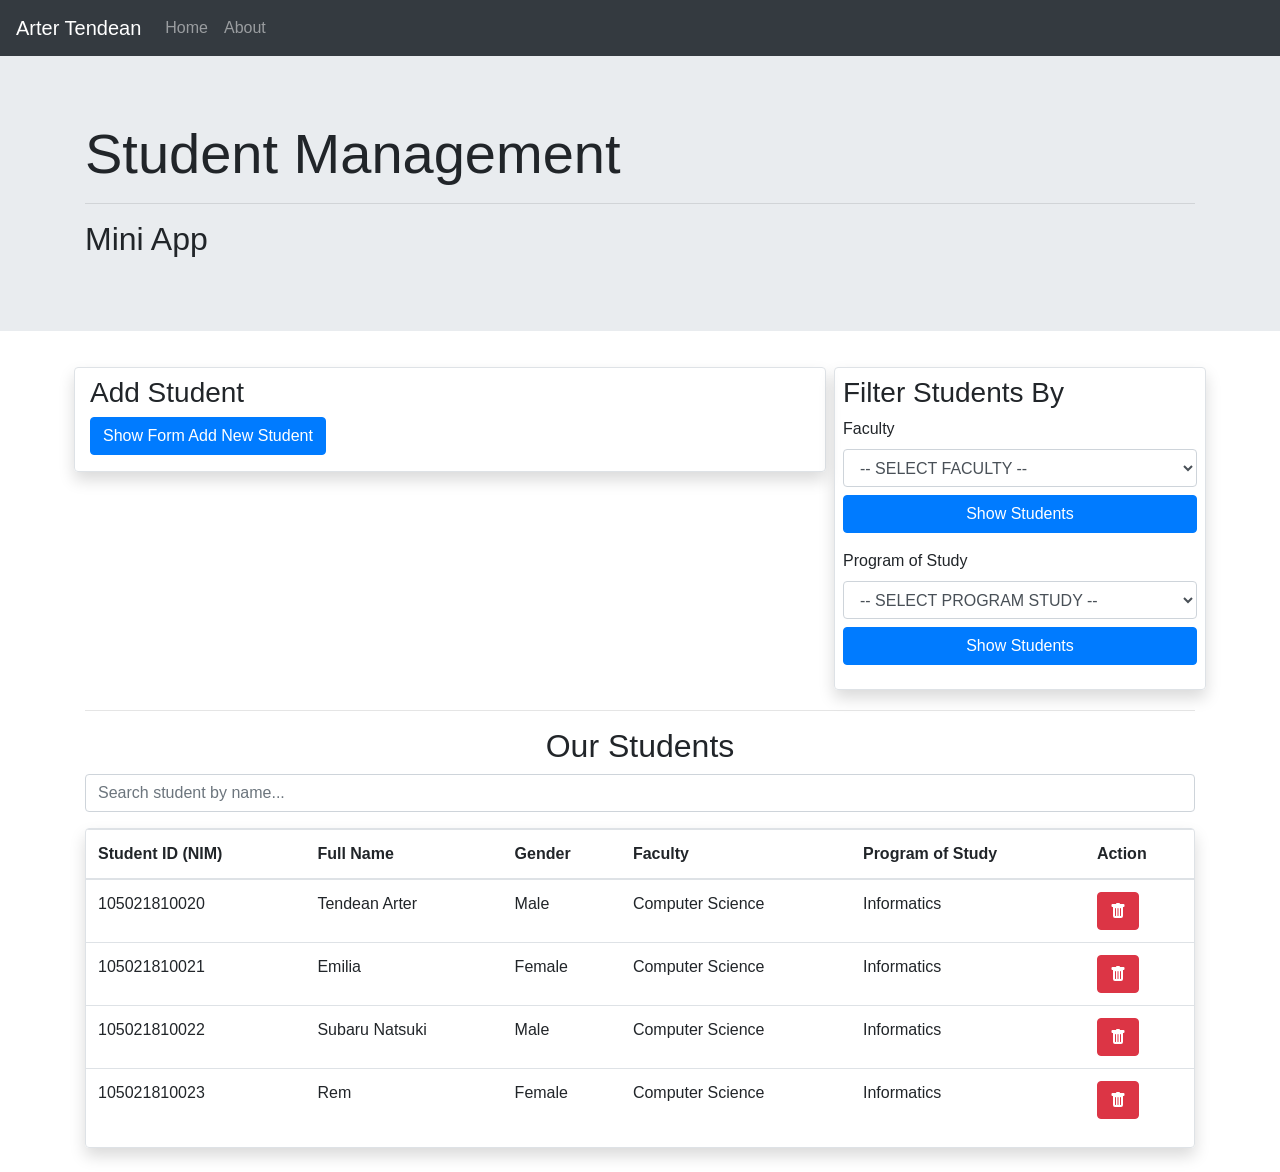
==== index.html @ b2d24ba5 "Added Filter Students" ====
<!doctype html>
<html lang="en">
    <head>
        <!-- Required meta tags -->
        <meta charset="utf-8">
        <meta name="viewport" content="width=device-width, initial-scale=1, shrink-to-fit=no">
        <!-- Bootstrap CSS -->
        <link rel="stylesheet" href="https://stackpath.bootstrapcdn.com/bootstrap/4.5.2/css/bootstrap.min.css" integrity="sha384-JcKb8q3iqJ61gNV9KGb8thSsNjpSL0n8PARn9HuZOnIxN0hoP+VmmDGMN5t9UJ0Z" crossorigin="anonymous">
        <title>Hello, world!</title>
    </head>
    <body>
        


        <!-- navbar -->
        <nav class="navbar navbar-expand-lg navbar-dark bg-dark">
            <a class="navbar-brand" href="#">Arter Tendean</a>
            <button class="navbar-toggler" type="button" data-toggle="collapse" data-target="#navbarNav" aria-controls="navbarNav" aria-expanded="false" aria-label="Toggle navigation">
            <span class="navbar-toggler-icon"></span>
            </button>
            <div class="collapse navbar-collapse" id="navbarNav">
                <ul class="navbar-nav">
                    <li class="nav-item">
                        <a class="nav-link" href="#">Home</a>
                    </li>
                    <li class="nav-item">
                        <a class="nav-link" href="#">About</a>
                    </li>

                </ul>
            </div>
        </nav>
        <!-- end navbar -->


        <!-- jumbotron -->
        <div class="jumbotron jumbotron-fluid">
            <div class="container">
                <h1 class="display-4">Student Management</h1>
                <hr>
                <h2>Mini App</h2>
            </div>
        </div>
        <!-- end jumbotron -->



        <div class="container-sm mb-4">
            <div class="row">
                <div class="col-sm-8 p-1">
                    <div class="container-fluid rounded shadow border pb-3 pt-2">
                        <h3>Add Student</h3>

                        <button type="button" class="btn btn-primary" id="show-hide-button">Show Form Add New Student</button>
                        <form class="mt-3" style="display: none">
                            <div class="form-group">
                                <label for="NIM">Student ID (NIM)</label>
                                <input type="text" class="form-control" id="NIM" required>
                            </div>
                            <div class="form-group">
                                <label for="full-name">Full Name</label>
                                <input type="text" class="form-control" id="full-name" required>
                            </div>
                            <div class="form-group">
                                <p class="mb-1">Gender</p>
                                <div class="form-check">
                                    <input class="form-check-input" type="radio" name="gender" value="Male" checked>
                                    <label class="form-check-label" for="male">
                                        Male
                                    </label>
                                </div>
                                <div class="form-check">
                                    <input class="form-check-input" type="radio" name="gender" value="Female">
                                    <label class="form-check-label" for="female">
                                        Female
                                    </label>
                                </div>
                            </div>
                            <div class="form-group">
                                <label for="faculty-form">Faculty</label>
                                <select class="form-control" id="faculty-form">
                                    <option>-- SELECT FACULTY --</option>
                                </select>
                            </div>
                            <div class="form-group">
                                <label for="program-study-form">Program of Study</label>
                                <select class="form-control" id="program-study-form">
                                    <option>-- SELECT PROGRAM OF STUDY --</option>
                                </select>
                            </div>
                            <button type="button" class="btn btn-success btn-block" id="submit-button">Add Student</button>
                        </form>
                    </div>

                    
                </div>

                <div class="col-sm-4 p-1">
                    <div class="container-fluid rounded shadow border p-2">
                        <h3>Filter Students By</h3>

                        <form>
                            <div class="form-group">
                                <label for="filter-by-faculty">Faculty</label>
                                <select class="form-control" id="filter-by-faculty">
                                    <option>-- SELECT FACULTY --</option>
                                </select>
                                <button type="button" class="btn btn-primary btn-block mt-2" id="filter-faculty-button">Show Students</button>
                            </div>
                        </form>

                        <form>
                            <div class="form-group">
                                <label for="filter-by-faculty">Program of Study</label>
                                <select class="form-control" id="filter-by-program-study">
                                    <option>-- SELECT PROGRAM STUDY --</option>
                                </select>
                                <button type="button" class="btn btn-primary btn-block mt-2" id="filter-program-study-button">Show Students</button>
                            </div>
                        </form>
                    </div>
                    
                </div>
            </div>

            <hr>
            
            <h2 class="text-center">Our Students</h2>

            <form id="search-student-form">
                <div class="form-group">
                    <input type="text" class="form-control" id="search-student" placeholder="Search student by name...">
                </div>
            </form>

            <div class="table-responsive rounded shadow border">
                <table class="table table-hover">
                    <thead>
                        <tr>
                            <th scope="col">Student ID (NIM)</th>
                            <th scope="col">Full Name</th>
                            <th scope="col">Gender</th>
                            <th scope="col">Faculty</th>
                            <th scope="col">Program of Study</th>
                            <th scope="col">Action</th>
                        </tr>
                    </thead>
                    <tbody id="student-list">
                        <!-- arter tendean -->
                    </tbody>
                </table>
            </div>


        </div>











        <!-- Optional JavaScript -->
        <!-- jQuery first, then Popper.js, then Bootstrap JS -->
        <script src="js/script.js"></script>
        <script src="https://code.jquery.com/jquery-3.5.1.slim.min.js" integrity="sha384-DfXdz2htPH0lsSSs5nCTpuj/zy4C+OGpamoFVy38MVBnE+IbbVYUew+OrCXaRkfj" crossorigin="anonymous"></script>
        <script src="https://cdn.jsdelivr.net/npm/popper.js@1.16.1/dist/umd/popper.min.js" integrity="sha384-9/reFTGAW83EW2RDu2S0VKaIzap3H66lZH81PoYlFhbGU+6BZp6G7niu735Sk7lN" crossorigin="anonymous"></script>
        <script src="https://stackpath.bootstrapcdn.com/bootstrap/4.5.2/js/bootstrap.min.js" integrity="sha384-B4gt1jrGC7Jh4AgTPSdUtOBvfO8shuf57BaghqFfPlYxofvL8/KUEfYiJOMMV+rV" crossorigin="anonymous"></script>
    </body>
</html>
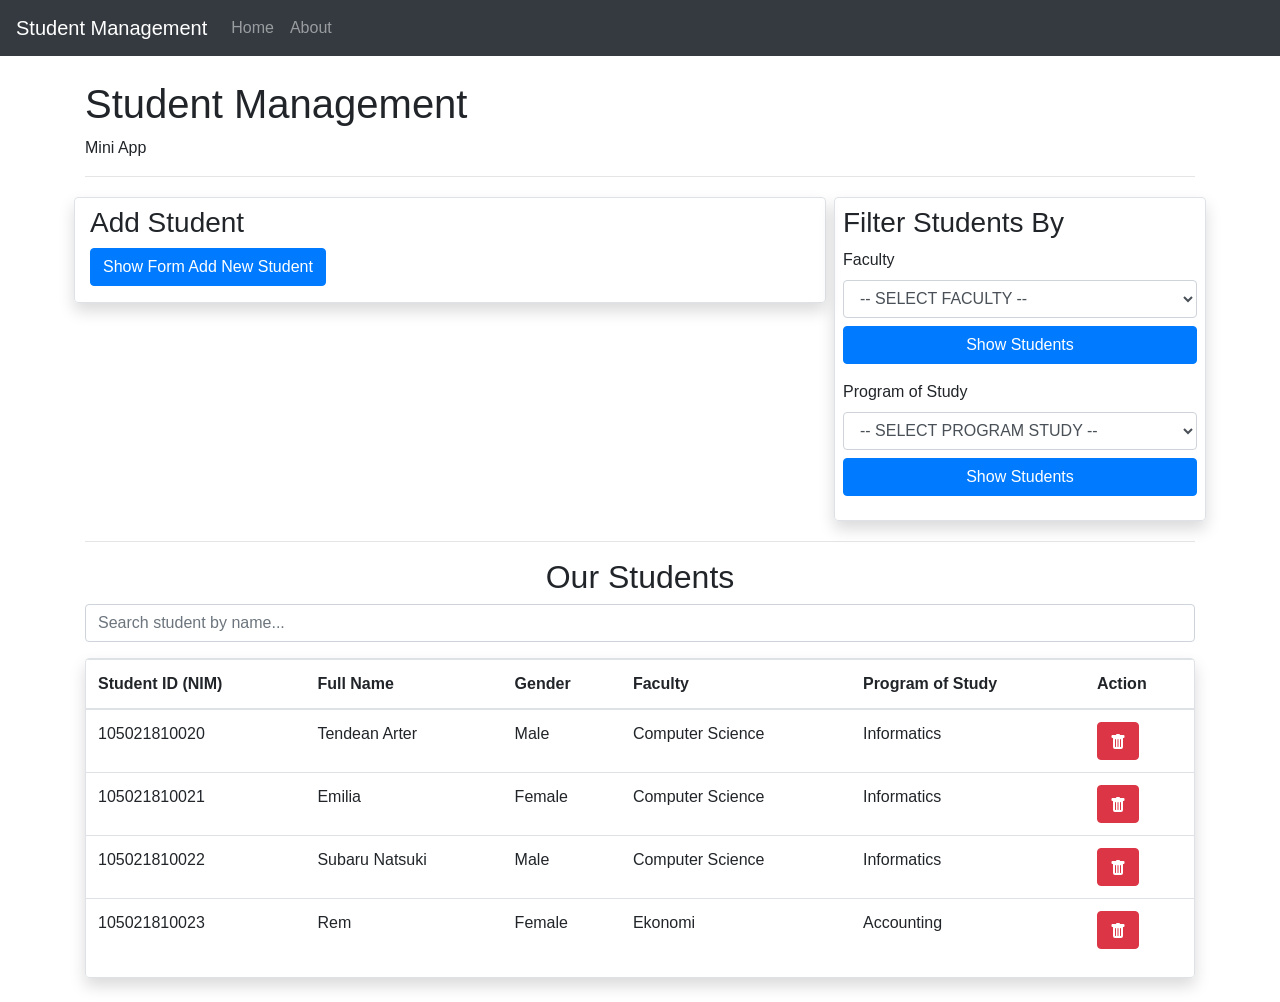
==== commit 359a9cc4: "Update Text" ====
--- a/index.html
+++ b/index.html
@@ -6,7 +6,7 @@
         <meta name="viewport" content="width=device-width, initial-scale=1, shrink-to-fit=no">
         <!-- Bootstrap CSS -->
         <link rel="stylesheet" href="https://stackpath.bootstrapcdn.com/bootstrap/4.5.2/css/bootstrap.min.css" integrity="sha384-JcKb8q3iqJ61gNV9KGb8thSsNjpSL0n8PARn9HuZOnIxN0hoP+VmmDGMN5t9UJ0Z" crossorigin="anonymous">
-        <title>Hello, world!</title>
+        <title>Admin | Student Management</title>
     </head>
     <body>
         
@@ -14,7 +14,7 @@
 
         <!-- navbar -->
         <nav class="navbar navbar-expand-lg navbar-dark bg-dark">
-            <a class="navbar-brand" href="#">Arter Tendean</a>
+            <a class="navbar-brand" href="#">Student Management</a>
             <button class="navbar-toggler" type="button" data-toggle="collapse" data-target="#navbarNav" aria-controls="navbarNav" aria-expanded="false" aria-label="Toggle navigation">
             <span class="navbar-toggler-icon"></span>
             </button>
@@ -32,18 +32,11 @@
         </nav>
         <!-- end navbar -->
 
-
-        <!-- jumbotron -->
-        <div class="jumbotron jumbotron-fluid">
-            <div class="container">
-                <h1 class="display-4">Student Management</h1>
-                <hr>
-                <h2>Mini App</h2>
-            </div>
+        <div class="container-sm mt-4">        
+            <h1 class="text-left">Student Management</h1>
+            <p>Mini App</p>
+            <hr>
         </div>
-        <!-- end jumbotron -->
-
-
 
         <div class="container-sm mb-4">
             <div class="row">
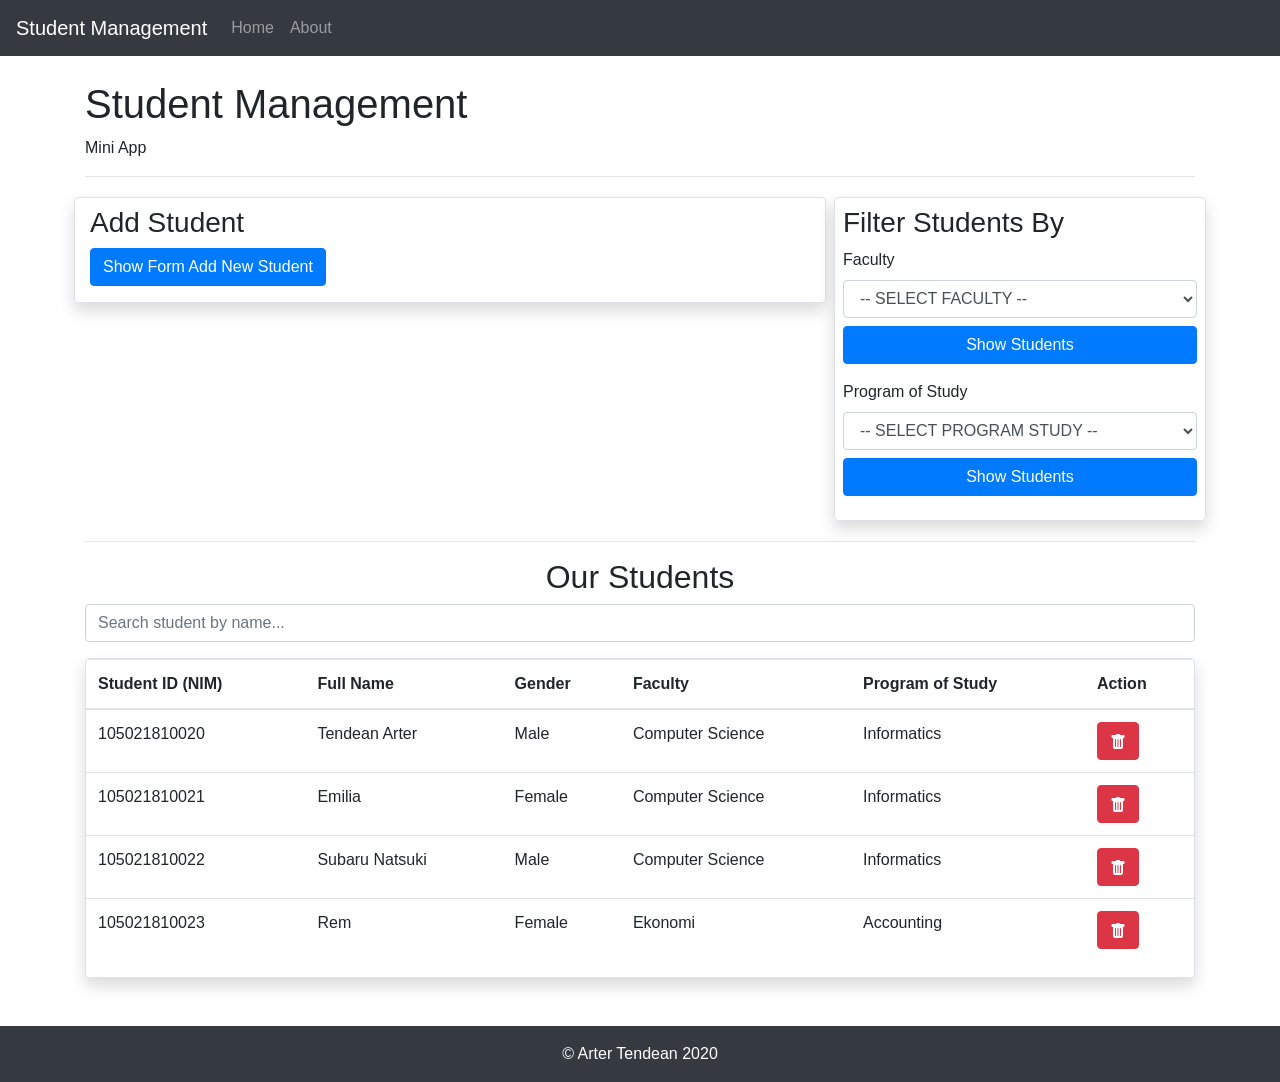
==== commit 56d20171: "Added Footer" ====
--- a/index.html
+++ b/index.html
@@ -144,10 +144,15 @@
                 </table>
             </div>
 
-
         </div>
 
-
+        <footer class="mt-5 mb-0 p-3 bg-dark text-white text-center ">
+            <div class="row">
+                <div class="col-sm">
+                    &copy; Arter Tendean 2020
+                </div>
+            </div>
+        </footer>
 
 
 
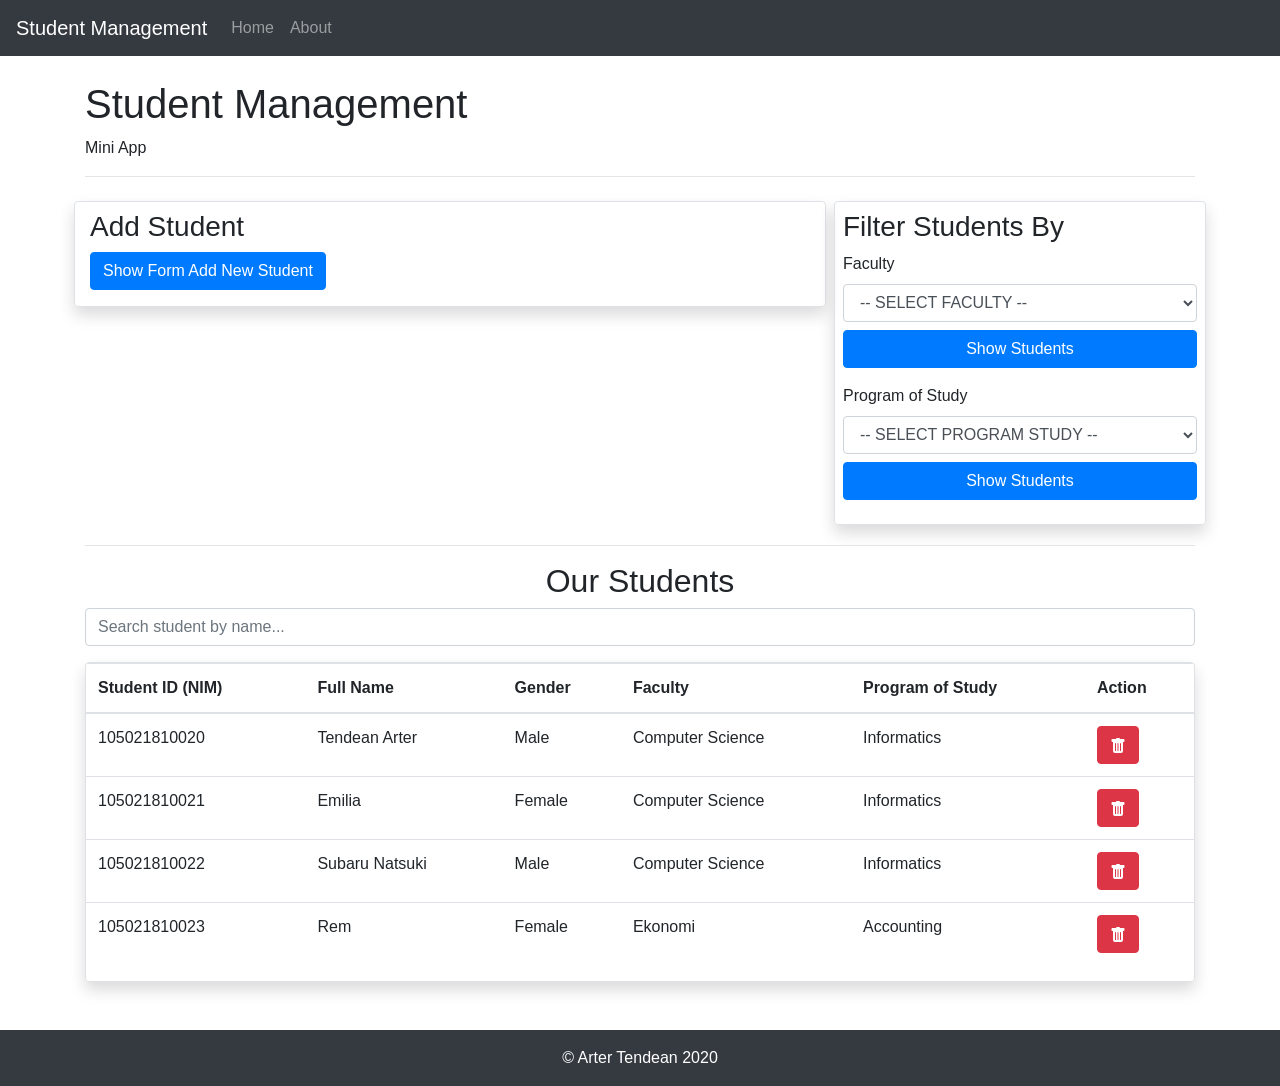
==== commit 766e0233: "Update Padding" ====
--- a/index.html
+++ b/index.html
@@ -14,17 +14,17 @@
 
         <!-- navbar -->
         <nav class="navbar navbar-expand-lg navbar-dark bg-dark">
-            <a class="navbar-brand" href="#">Student Management</a>
+            <a class="navbar-brand" href="/">Student Management</a>
             <button class="navbar-toggler" type="button" data-toggle="collapse" data-target="#navbarNav" aria-controls="navbarNav" aria-expanded="false" aria-label="Toggle navigation">
             <span class="navbar-toggler-icon"></span>
             </button>
             <div class="collapse navbar-collapse" id="navbarNav">
                 <ul class="navbar-nav">
                     <li class="nav-item">
-                        <a class="nav-link" href="#">Home</a>
+                        <a class="nav-link" href="/">Home</a>
                     </li>
                     <li class="nav-item">
-                        <a class="nav-link" href="#">About</a>
+                        <a class="nav-link" href="/about.html">About</a>
                     </li>
 
                 </ul>
@@ -41,7 +41,7 @@
         <div class="container-sm mb-4">
             <div class="row">
                 <div class="col-sm-8 p-1">
-                    <div class="container-fluid rounded shadow border pb-3 pt-2">
+                    <div class="container-fluid rounded shadow border pb-3 pt-2 mt-1">
                         <h3>Add Student</h3>
 
                         <button type="button" class="btn btn-primary" id="show-hide-button">Show Form Add New Student</button>
@@ -89,7 +89,7 @@
                 </div>
 
                 <div class="col-sm-4 p-1">
-                    <div class="container-fluid rounded shadow border p-2">
+                    <div class="container-fluid rounded shadow border p-2 mt-1">
                         <h3>Filter Students By</h3>
 
                         <form>
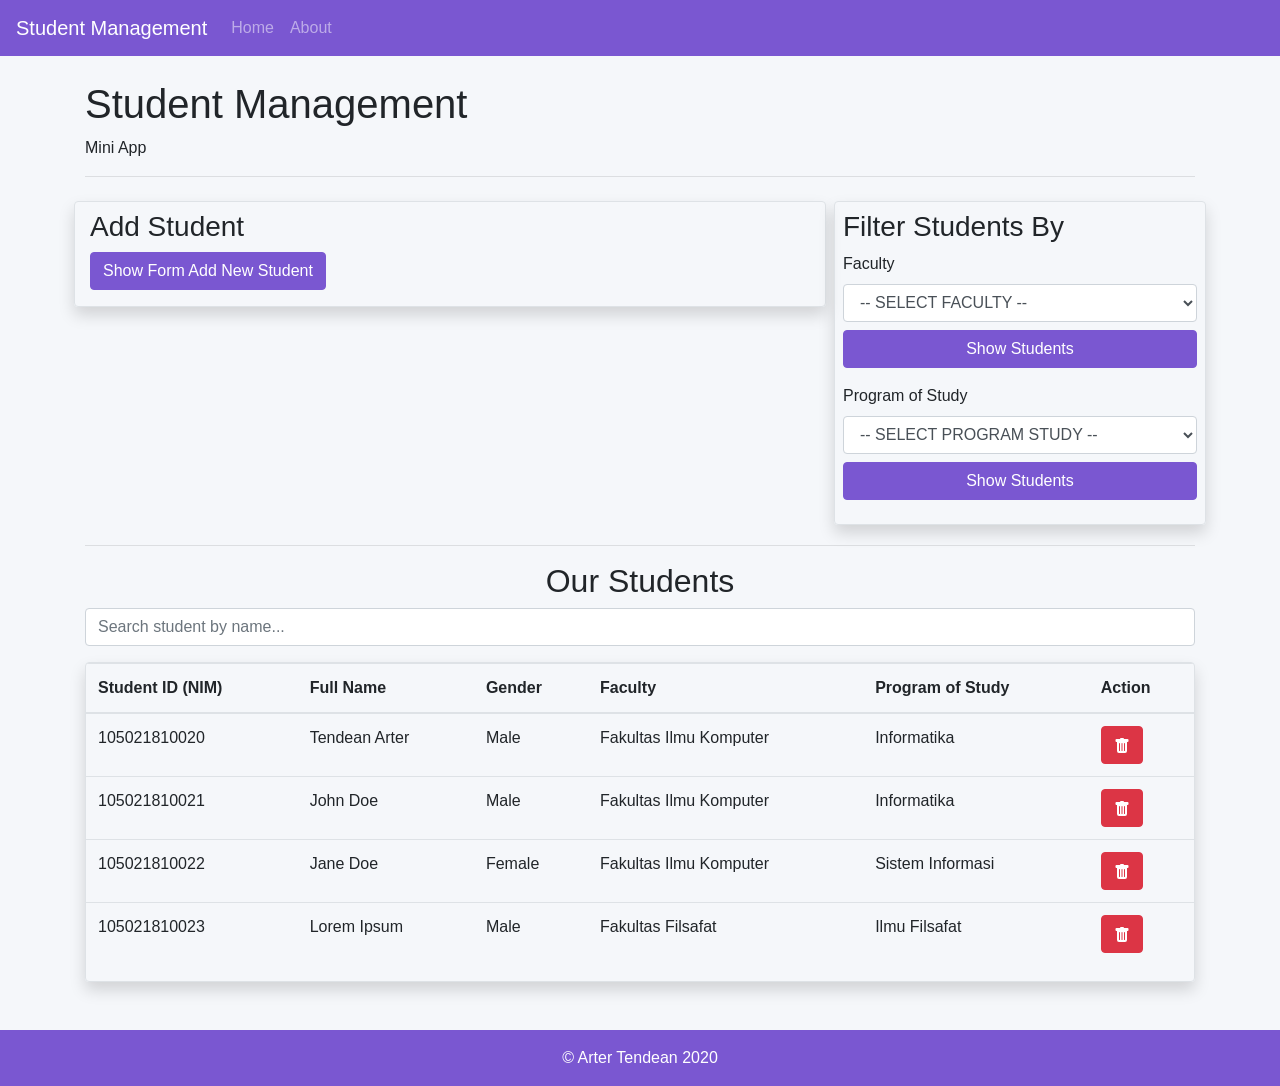
==== commit ee30567c: "Update CSS" ====
--- a/index.html
+++ b/index.html
@@ -4,16 +4,19 @@
         <!-- Required meta tags -->
         <meta charset="utf-8">
         <meta name="viewport" content="width=device-width, initial-scale=1, shrink-to-fit=no">
+
         <!-- Bootstrap CSS -->
         <link rel="stylesheet" href="https://stackpath.bootstrapcdn.com/bootstrap/4.5.2/css/bootstrap.min.css" integrity="sha384-JcKb8q3iqJ61gNV9KGb8thSsNjpSL0n8PARn9HuZOnIxN0hoP+VmmDGMN5t9UJ0Z" crossorigin="anonymous">
+
+        <link rel="stylesheet" href="css/style.css">
+
         <title>Admin | Student Management</title>
     </head>
     <body>
         
 
-
         <!-- navbar -->
-        <nav class="navbar navbar-expand-lg navbar-dark bg-dark">
+        <nav class="navbar navbar-expand-lg navbar-dark bg-purple">
             <a class="navbar-brand" href="/">Student Management</a>
             <button class="navbar-toggler" type="button" data-toggle="collapse" data-target="#navbarNav" aria-controls="navbarNav" aria-expanded="false" aria-label="Toggle navigation">
             <span class="navbar-toggler-icon"></span>
@@ -44,7 +47,7 @@
                     <div class="container-fluid rounded shadow border pb-3 pt-2 mt-1">
                         <h3>Add Student</h3>
 
-                        <button type="button" class="btn btn-primary" id="show-hide-button">Show Form Add New Student</button>
+                        <button type="button" class="btn btn-purple btn-purple" id="show-hide-button">Show Form Add New Student</button>
                         <form class="mt-3" style="display: none">
                             <div class="form-group">
                                 <label for="NIM">Student ID (NIM)</label>
@@ -81,7 +84,7 @@
                                     <option>-- SELECT PROGRAM OF STUDY --</option>
                                 </select>
                             </div>
-                            <button type="button" class="btn btn-success btn-block" id="submit-button">Add Student</button>
+                            <button type="button" class="btn btn-purple btn-block" id="submit-button">Add Student</button>
                         </form>
                     </div>
 
@@ -98,7 +101,7 @@
                                 <select class="form-control" id="filter-by-faculty">
                                     <option>-- SELECT FACULTY --</option>
                                 </select>
-                                <button type="button" class="btn btn-primary btn-block mt-2" id="filter-faculty-button">Show Students</button>
+                                <button type="button" class="btn btn-purple btn-block mt-2" id="filter-faculty-button">Show Students</button>
                             </div>
                         </form>
 
@@ -108,7 +111,7 @@
                                 <select class="form-control" id="filter-by-program-study">
                                     <option>-- SELECT PROGRAM STUDY --</option>
                                 </select>
-                                <button type="button" class="btn btn-primary btn-block mt-2" id="filter-program-study-button">Show Students</button>
+                                <button type="button" class="btn btn-purple btn-block mt-2" id="filter-program-study-button">Show Students</button>
                             </div>
                         </form>
                     </div>
@@ -146,7 +149,7 @@
 
         </div>
 
-        <footer class="mt-5 mb-0 p-3 bg-dark text-white text-center ">
+        <footer class="mt-5 mb-0 p-3 bg-purple text-white text-center ">
             <div class="row">
                 <div class="col-sm">
                     &copy; Arter Tendean 2020
--- a/css/style.css
+++ b/css/style.css
@@ -0,0 +1,17 @@
+.bg-purple {
+	background-color: #7A57D1;
+}
+
+.purple {
+	color: #7A57D1;
+}
+
+.btn-purple {
+	background-color: #7A57D1;
+	border-color:  #7A57D1;
+	color: white;
+}
+
+body {
+	background-color: #F5F7FA;
+}
